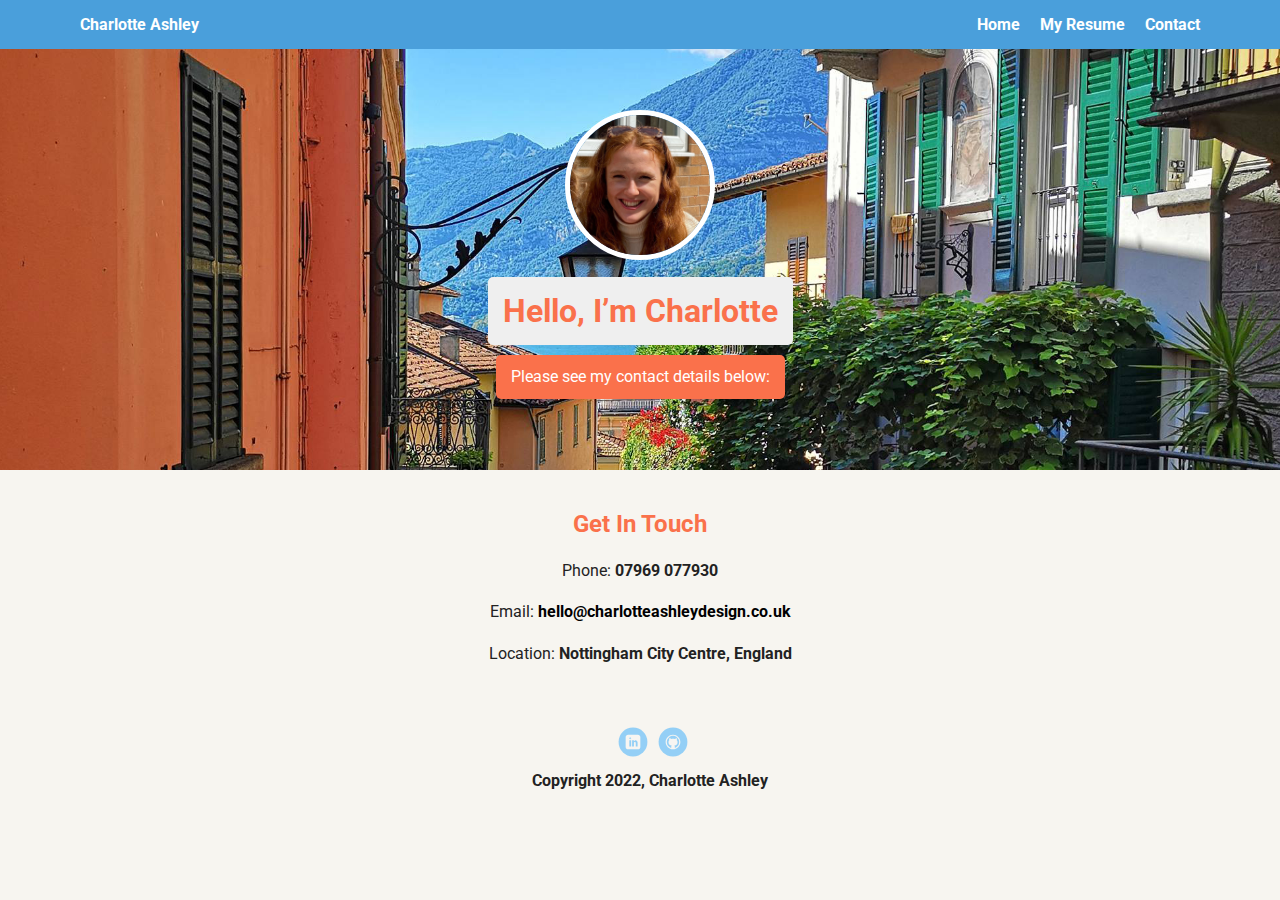
==== Project 1/contact.html @ 4d5b5814 "Finished off building my site based on the Exceeds Expectations" ====
<!doctype html>
<html lang="en">
<head>
  <meta charset="utf-8">
  <title>Charlotte Ashey's Profile</title>
  <meta name="viewport" content="width=device-width, initial-scale=1.0">
  <link rel="stylesheet" href="styles.css">
  <link href="https://fonts.googleapis.com/css?family=Muli%7CRoboto:400,300,500,700,900" rel="stylesheet"></head>
  <body>

    <nav>
        <ul class="nav">
          <li class="name">Charlotte Ashley</li>
          <li class="Home-AboutMe"><a href="index.html">Home</a></li>
          <li class="Home-AboutMe"><a href="My-Resume.html">My Resume</a></li>
          <li class="Home-AboutMe"><a href="contact.html">Contact</a></li>
        </ul>
    </nav>

    <header>
      <img src="images/Profile.jpeg" alt="Photograph of Charlotte Ashley" class="profile-image">
      <h1 class="tag name">Hello, I’m Charlotte</h1>
      <p class="tag location">Please see my contact details below:</p>
    </header>

    <main>
      <section>
        <h2>Get In Touch</h2>
        <p></strong> Phone:<strong>  07969 077930</p>
        <p></strong> Email:<strong><a class="email-address" href="mailto:hello@charlotteashleydesign.co.uk?subject=Job%20Application">  hello@charlotteashleydesign.co.uk</a></p>
        <p></strong> Location:<strong>  Nottingham City Centre, England</p>
        </section> 


    </main>
    <footer>
        <ul>
          <li><a href="https://www.linkedin.com/in/charlotte-ashley-44b753108/" target="_blank" class="social linkedin">LinkedIn</a></li>
          <li><a href="https://github.com/CharAshley/Project-1" target="_blank" class="social github">Github</a></li>
        </ul>
        <p class="copyright">Copyright 2022, Charlotte Ashley</p>
      </footer>
  </body>
  </html>
---- Project 1/styles.css ----
/* Global Layout Set-up */
* { 
  box-sizing: border-box;
}
  
body {
  margin: 0;
  padding: 0;
  text-align: center;
  font-family: 'Roboto', sans-serif;
  color: #222;
  background: #f7f5f0;
}

h2 {
  color: rgb(250, 113, 75);
}

/* Link Styles */

a {
  text-decoration: none;
  color: white;
}
a:hover {
  color: rgb(250, 113, 75);
}

a.email-address {
  color: black
}

a.email-address:hover {
  color: rgb(250, 113, 75)
}

a.social {
  display: inline-block;
  text-indent: -9999px;
  margin-left: 5px;
  width: 30px;
  height: 30px;
  background-size: 30px 30px;
  opacity: .4;
  transition: all .5s;
}
a.twitter {
  background-image: url(images/twitter.svg);
}
a.linkedin {
  background-image: url(images/linkedin.svg);
}
a.github {
  background-image: url(images/github.svg);
}
a.social:hover {
  opacity: 1;
}



/* Image Styles */
.Hryox-Image {
  width: 120px;
  height: 140px;
  padding-left: 26px;
}

.Hiking-Image {
  width: 180px;
  height: 140px;
}

.Food-Image {
  width: 100px;
  height: 140px;
}

/* Section Styles */

nav {
  width: 100%;
  background: rgb(74, 159, 219);
  min-height: 30px;
  padding: 10px;
  padding-bottom: 5px;
  position: fixed;
  text-align: center;
}

.nav {
  display: flex;
  justify-content: space-around;
  font-weight: 700;
  list-style-type: none;
  margin: 0 auto;
  padding: 0;
}

.nav .name {
    display: block;
    margin-right: auto;
    color: white;
}

.nav .Home-AboutMe {
  color: white;
}

.nav li {
  padding: 5px 10px 10px 10px;
}
.nav a {
  transition: all .5s;
}
.nav a:hover {
  color: rgb(250, 113, 75)
}

header {
  text-align: center;
  background: url('images/Background.jpg') no-repeat top center ;
  background-size: cover;
  overflow: hidden;
  padding-top: 60px;
}
header {
  line-height: 1.5;
}
header .profile-image {
  margin-top: 50px;
  width: 150px;
  height: 150px;
  border-radius: 80%;
  border: 5px solid white;
  transition: all .30s;
}
header .profile-image:hover {
  transform: scale(1.6) rotate(360deg);
}

.tag {
  background-color: #efefef;
  color: rgb(250, 113, 75);
  padding: 10px;
  padding-left: 15px;
  padding-right: 15px;
  border-radius: 5px;
  display: table;
  margin: 10px auto;
} 
.location {
  background-color: rgb(250, 113, 75);
  color: white;
}
.card {
  margin: 30px;
  padding: 20px 40px 40px;
  width: 500px;
  text-align: left;
  background: #fff;
  border-bottom: 4px solid #ccc;
  border-radius: 6px;
  transition: all .5s;
}
.card:hover {
  border-color: rgb(250, 113, 75);
}

ul.skills {
  padding: 0;
  text-align: center;
}

.skills li {
  border-radius: 6px;
  display: inline-block;
  background: rgb(250, 113, 75);
  color: white;
  padding: 5px 10px;
  margin: 2px;
}

.skills li:nth-child(odd) {
  background: rgb(74, 159, 219);
}

.work-experience {
  margin: 30px;
  padding: 20px 40px 40px;
  max-width: 500px;
  text-align: left;
  background: #fff;
  border-bottom: 4px solid #ccc;
  border-radius: 6px;
  transition: all .5s;
}


footer {
  width: 100%;
  min-height: 30px;
  padding: 20px 0 40px 20px;
}

footer .copyright {
  top: -8px;
  font-size: .75em;
}

footer ul {
  list-style-type: none;
  margin: 0;
  padding: 0;
}

footer ul li {
  display: inline-block;
}


.clearfix {
  clear: both;
}

/* Styles for larger screens */
@media screen and (min-width: 720px) {
  
  .flex {
      display: -ms-flexbox;      /* TWEENER - IE 10 */
      display: flex; 
      max-width: 1200px;
      -ms-flex-pack: distribute;
      justify-content: space-around;
      margin: 0 auto;
  }

  header {
    min-height: 470px;
  }

  .nav {
    max-width: 1200px;
    padding: 0 30px;
  }


  main {
    padding-top: 20px;
  }

  main p {
    line-height: 1.6em;
  }

  footer {
    font-size: 1.3em;
    max-width: 1200px;
    margin: 40px auto;
  }

}
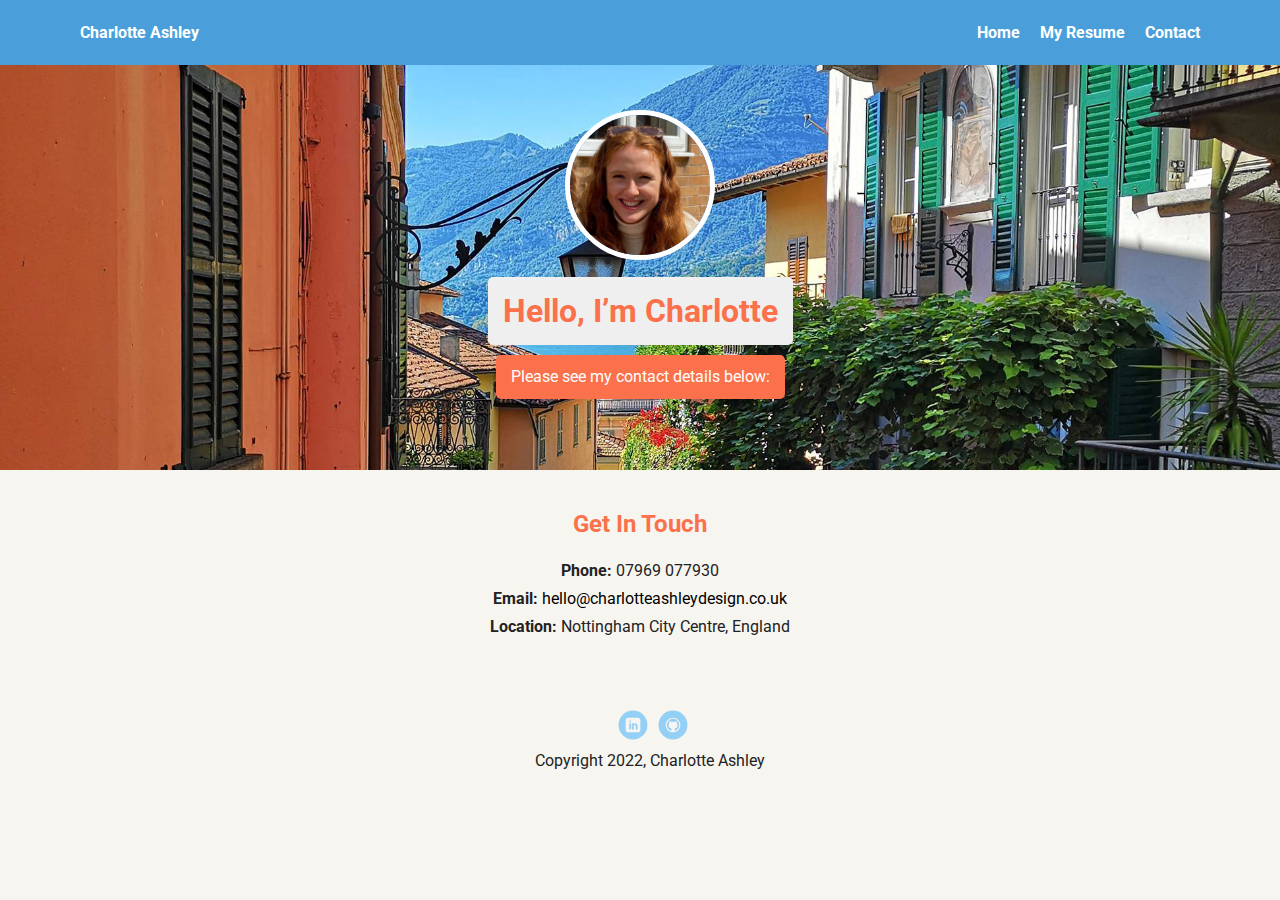
==== commit 42de99bf: "Changes made after running html and css checker" ====
--- a/Project 1/contact.html
+++ b/Project 1/contact.html
@@ -26,10 +26,10 @@
     <main>
       <section>
         <h2>Get In Touch</h2>
-        <p></strong> Phone:<strong>  07969 077930</p>
-        <p></strong> Email:<strong><a class="email-address" href="mailto:hello@charlotteashleydesign.co.uk?subject=Job%20Application">  hello@charlotteashleydesign.co.uk</a></p>
-        <p></strong> Location:<strong>  Nottingham City Centre, England</p>
-        </section> 
+        <p><strong> Phone:</strong>  07969 077930</p>
+        <p><strong> Email:</strong><a class="email-address" href="mailto:hello@charlotteashleydesign.co.uk?subject=Job%20Application">  hello@charlotteashleydesign.co.uk</a></p>
+        <p><strong> Location:</strong>  Nottingham City Centre, England</p>
+     </section> 
 
 
     </main>
--- a/Project 1/styles.css
+++ b/Project 1/styles.css
@@ -10,6 +10,16 @@
   font-family: 'Roboto', sans-serif;
   color: #222;
   background: #f7f5f0;
+}
+
+p {
+  margin-top: 0.15em;
+  margin-bottom: 0.15em;
+}
+
+li {
+  margin-top: 0.5em;
+  margin-bottom: 0.5em;
 }
 
 h2 {
@@ -196,6 +206,9 @@
   transition: all .5s;
 }
 
+.Education-list {
+  padding-bottom: 0;
+}
 
 footer {
   width: 100%;
